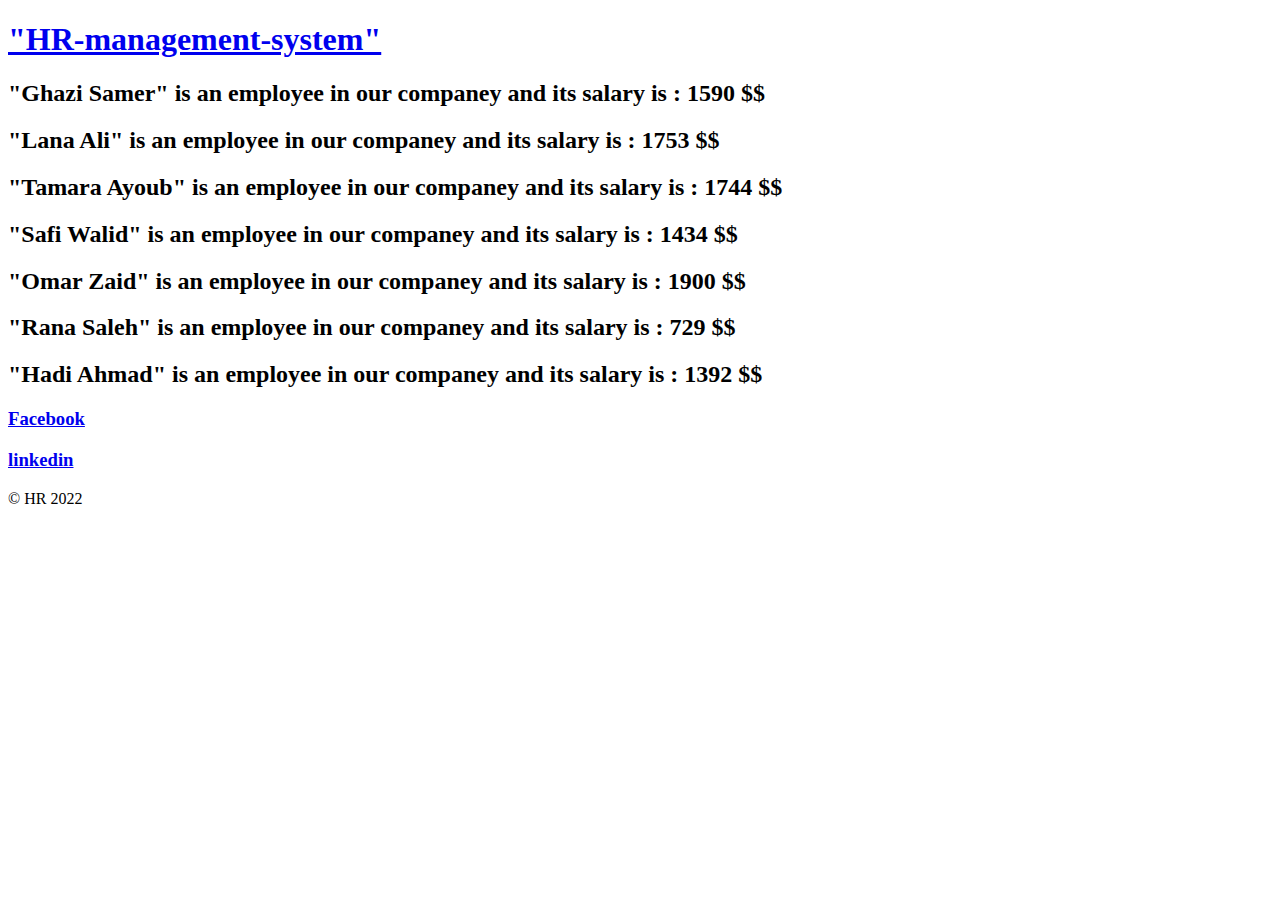
==== index.html @ 0c4be51f "constructor" ====
<!DOCTYPE html>
<html lang="en">
<head>
    <meta charset="UTF-8">
    <meta http-equiv="X-UA-Compatible" content="IE=edge">
    <meta name="viewport" content="width=device-width, initial-scale=1.0">
    <title>HR-managment-system</title>
</head>
<body>
    <header>
    <a href="http://127.0.0.1:5501/accounting.htm">
       <h1>"HR-management-system"</h1> 
    </a>
    </header>
    <main>

    </main>
    <script src="./app.js"></script>
    <footer>
        <a href="https://www.facebook.com/#!/"><h3>Facebook</h3></a>
        <a href="https://www.linkedin.com/"><h3>linkedin</h3></a>
        &copy HR 2022
    </footer>
    
</body>
</html>
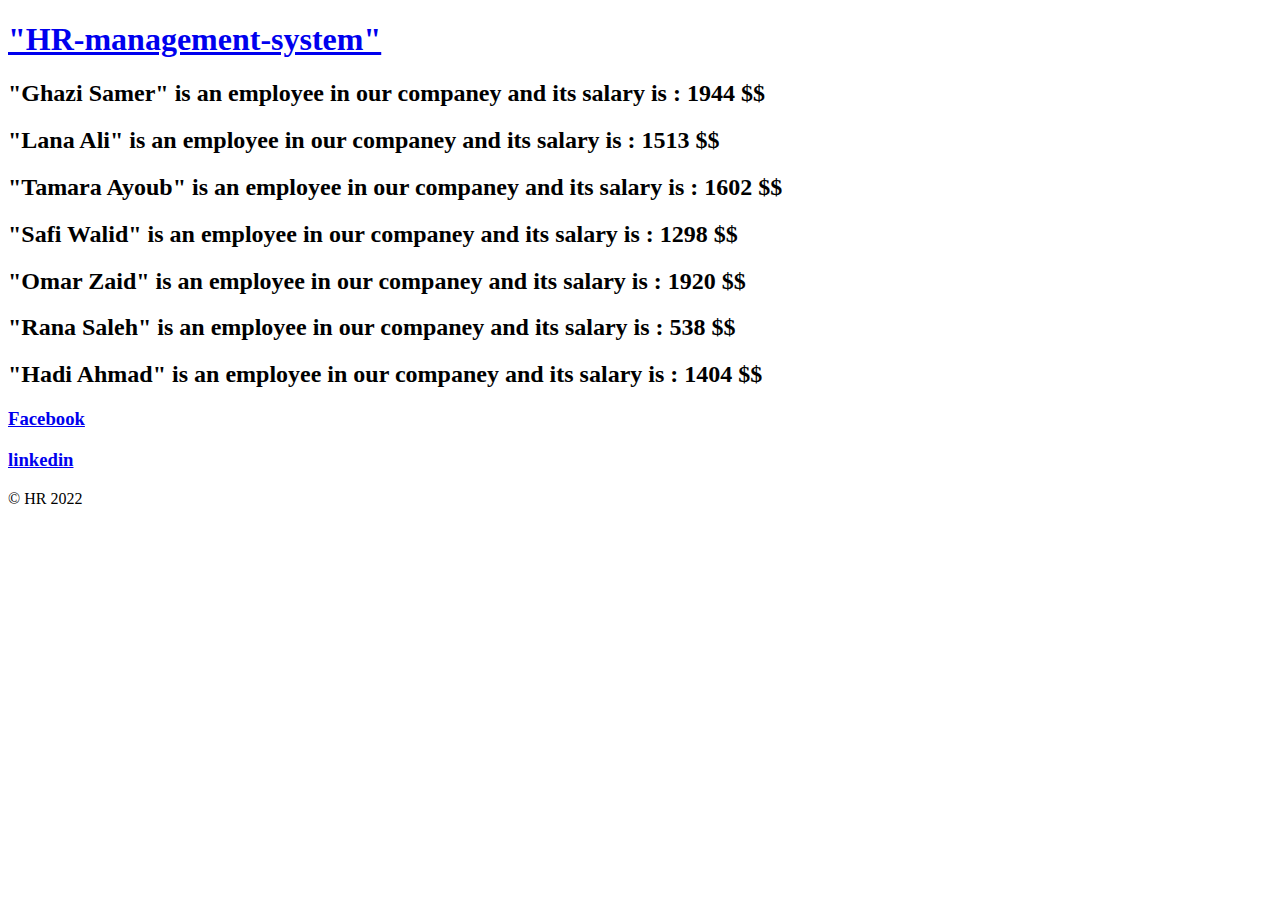
==== commit 60affba2: ".html fix typo" ====
--- a/index.html
+++ b/index.html
@@ -8,7 +8,7 @@
 </head>
 <body>
     <header>
-    <a href="http://127.0.0.1:5501/accounting.htm">
+    <a href="http://127.0.0.1:5501/accounting.html">
        <h1>"HR-management-system"</h1> 
     </a>
     </header>
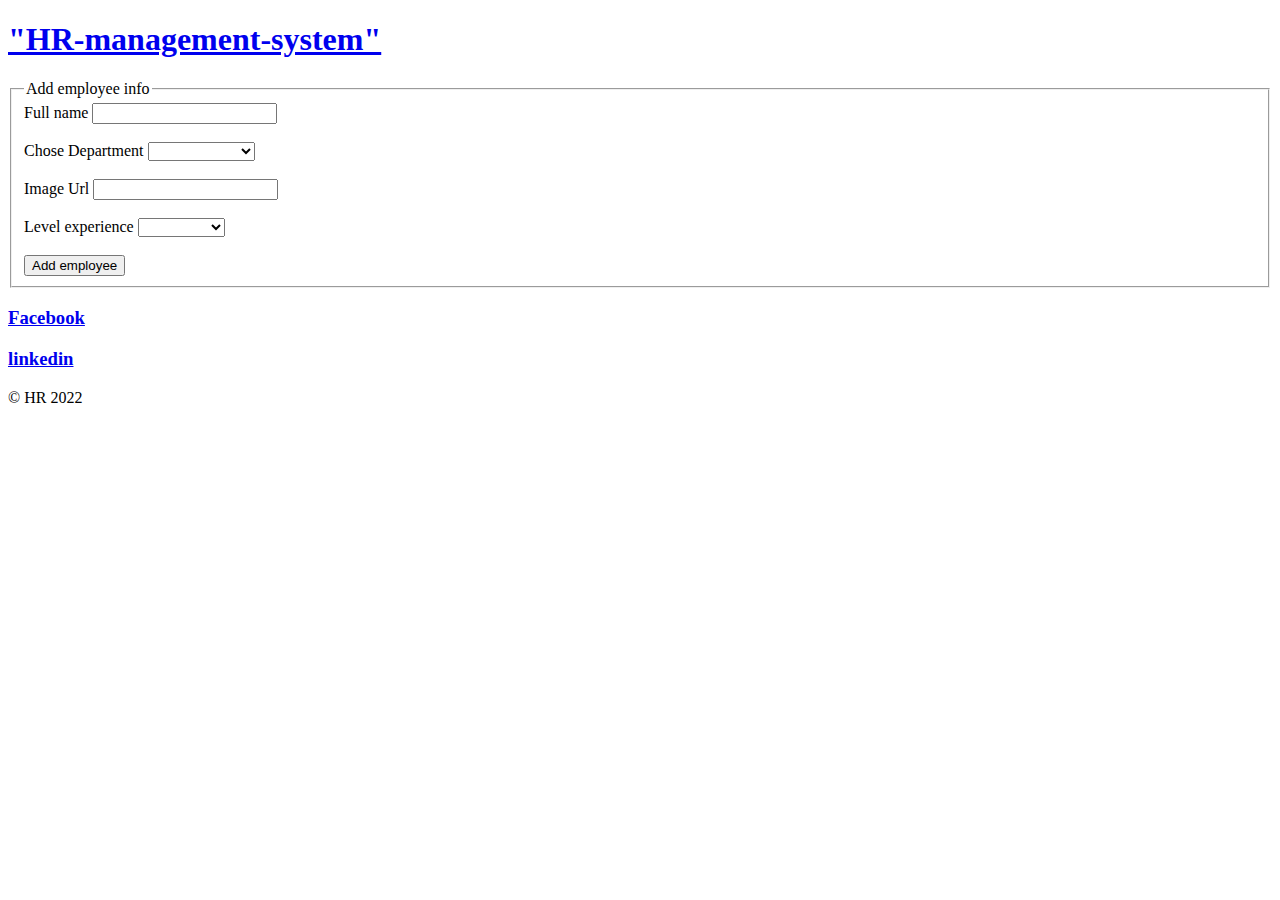
==== commit 45ae85f8: "employee render" ====
--- a/index.html
+++ b/index.html
@@ -2,7 +2,7 @@
 <html lang="en">
 <head>
     <meta charset="UTF-8">
-    <meta http-equiv="X-UA-Compatible" content="IE=edge">
+    <meta http-equiv="x-ua-compatible" content="IE=edge">
     <meta name="viewport" content="width=device-width, initial-scale=1.0">
     <title>HR-managment-system</title>
 </head>
@@ -12,15 +12,54 @@
        <h1>"HR-management-system"</h1> 
     </a>
     </header>
-    <main>
+  <main id="hello">
+    <section >
+        <form id ="addEmploy">
+            <fieldset >
+                <legend>Add employee info</legend>
+                <label for="fullName">Full name</label>
+                <input type="text" name="fullName" id="fullName">
+                <br>
+                <br>
+                <label for="select">Chose Department</label>
+                <select id="select" name="select">
+                    <option value="Department"></option>
+                    <option value="Administration">Administration</option>
+                    <option value="Marketing">Marketing</option>
+                    <option value="Development">Development</option>
+                    <option value="Finance">Finance</option>
+                  </select>
+                  <br>
+                  <br>
+                <label for="Imageurl">Image Url</label>
+                <input type="text" name="Imageurl" id="Imageurl">
+                <br>
+                <br>
+                <label for="selectLe">Level experience</label>
+                <select id="selectLe" name="selectLe">
+                    <option value="Level"></option>
+                    <option value="Senior">Senior</option>
+                    <option value="Mid-Senior">Mid-Senior</option>
+                    <option value="Junior">Junior</option>
+                  </select>
+                  <br>
+                  <br>
+                <input type="submit" value="Add employee">
 
-    </main>
-    <script src="./app.js"></script>
-    <footer>
+            </fieldset>
+        </form>
+
+    </section>
+    <section id="hi" >
+
+
+    </section>
+  </main>
+   <footer>
         <a href="https://www.facebook.com/#!/"><h3>Facebook</h3></a>
         <a href="https://www.linkedin.com/"><h3>linkedin</h3></a>
         &copy HR 2022
     </footer>
-    
+    <script src="./app.js"></script> 
 </body>
 </html>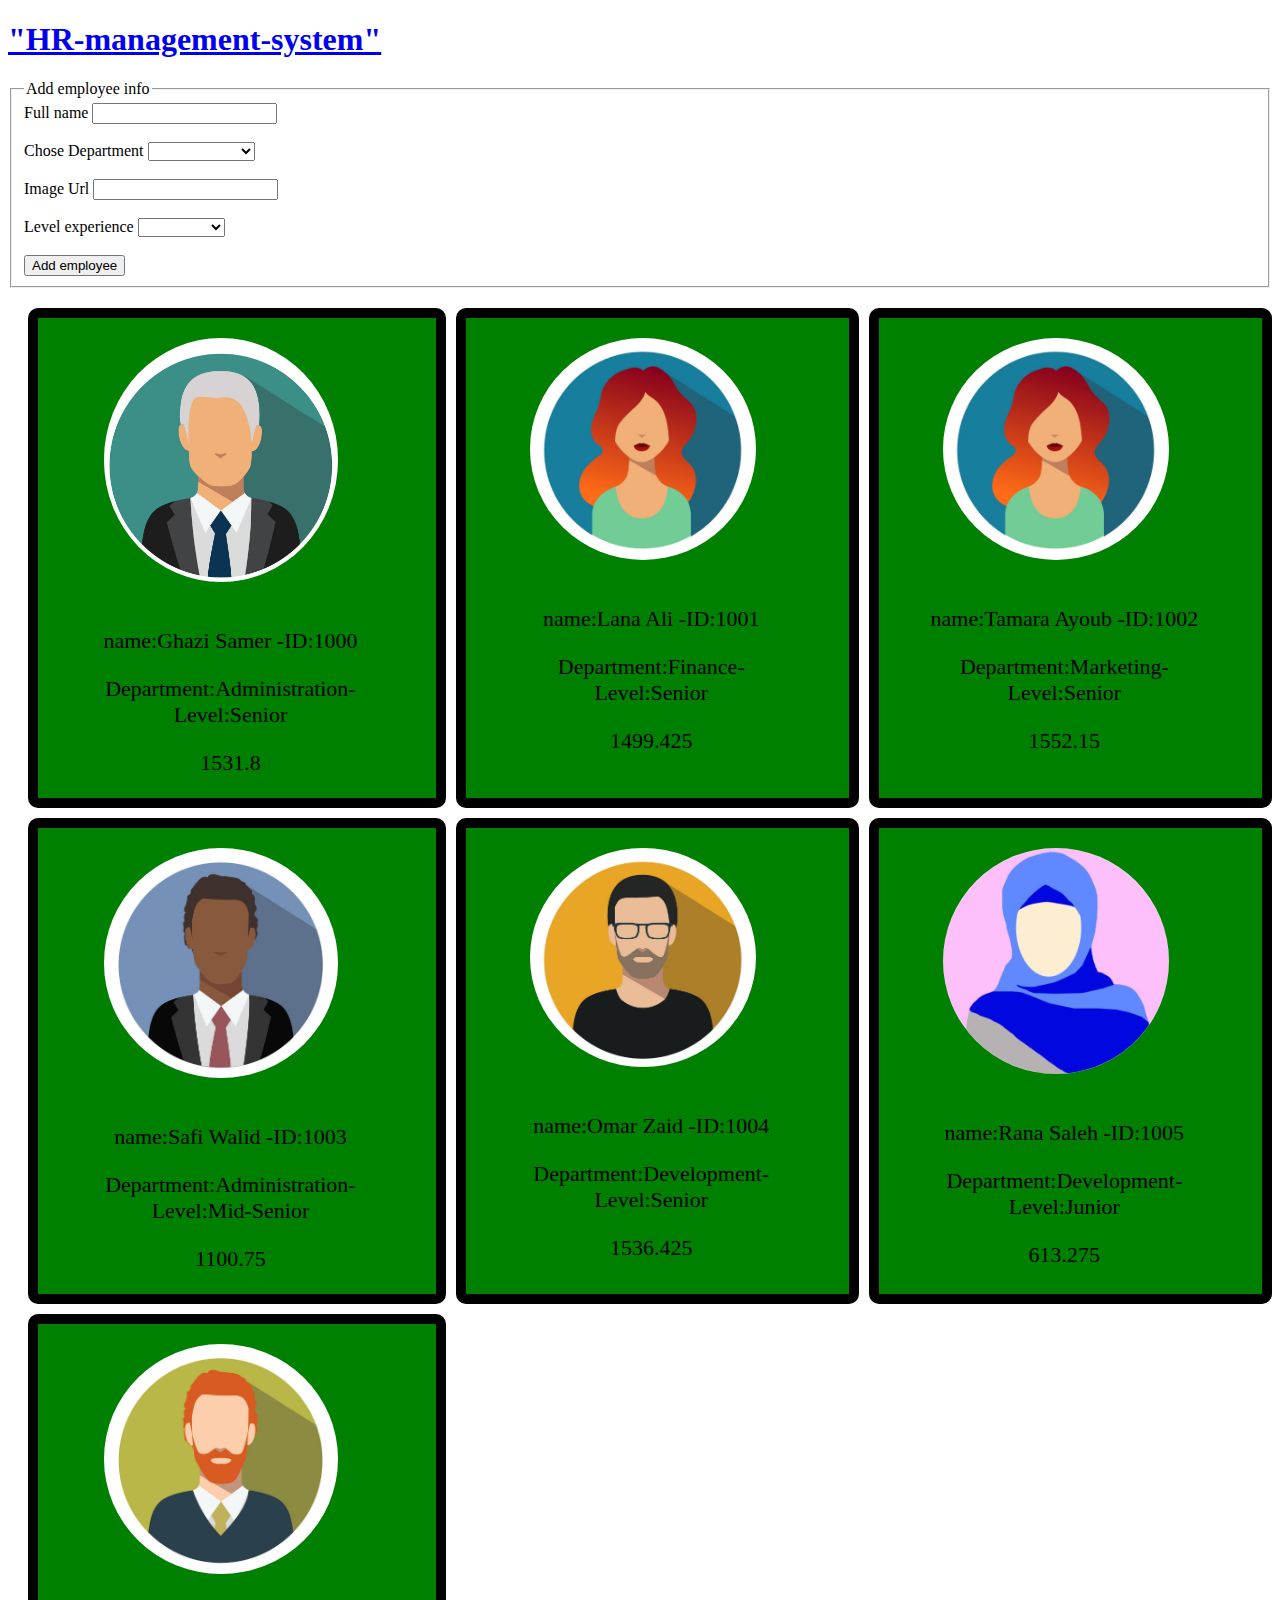
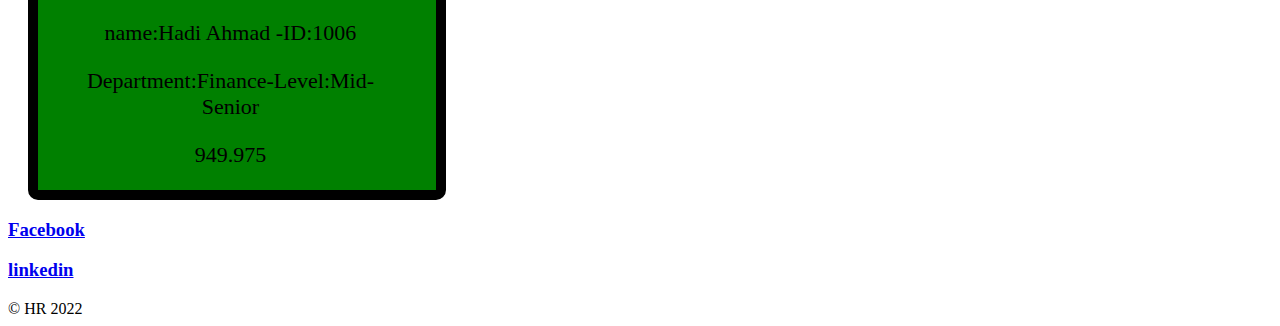
==== commit e0f4aee2: "css" ====
--- a/index.html
+++ b/index.html
@@ -5,6 +5,7 @@
     <meta http-equiv="x-ua-compatible" content="IE=edge">
     <meta name="viewport" content="width=device-width, initial-scale=1.0">
     <title>HR-managment-system</title>
+    <link rel="stylesheet" href="./stylesheet/style.css">
 </head>
 <body>
     <header>
--- a/stylesheet/style.css
+++ b/stylesheet/style.css
@@ -0,0 +1,37 @@
+#hi { 
+    display: grid;
+    grid-column-gap: 10px;
+    grid-template-columns: auto auto auto;
+    grid-row-gap: 10px;
+    grid-template-rows: auto auto auto;
+    /* background-color: #21f33d;  */
+    /* border: 10px solid black; */
+    padding-left: 20px;
+    padding-top: 20px;
+
+}
+#hi>div{
+    background-color: green;
+    border: 10px solid black ;
+    border-radius: 10px;
+    padding-left: 25%;
+}
+#hi>div>p{
+        padding: 0px 0px 0px 0px;
+        font-size: 22px;
+        text-align:center;
+        position: relative;
+        right:20%;
+}
+#hi>div>img{
+    /* border: 1px solid white; */
+    /* background: green; */ 
+    border-radius: 50%;
+    width: 80%;
+    padding: 20px;
+    position: relative;
+    right: 20%;
+    /* size: 50px ; */
+    /* margin-left: auto;
+    margin-right: auto; */
+}
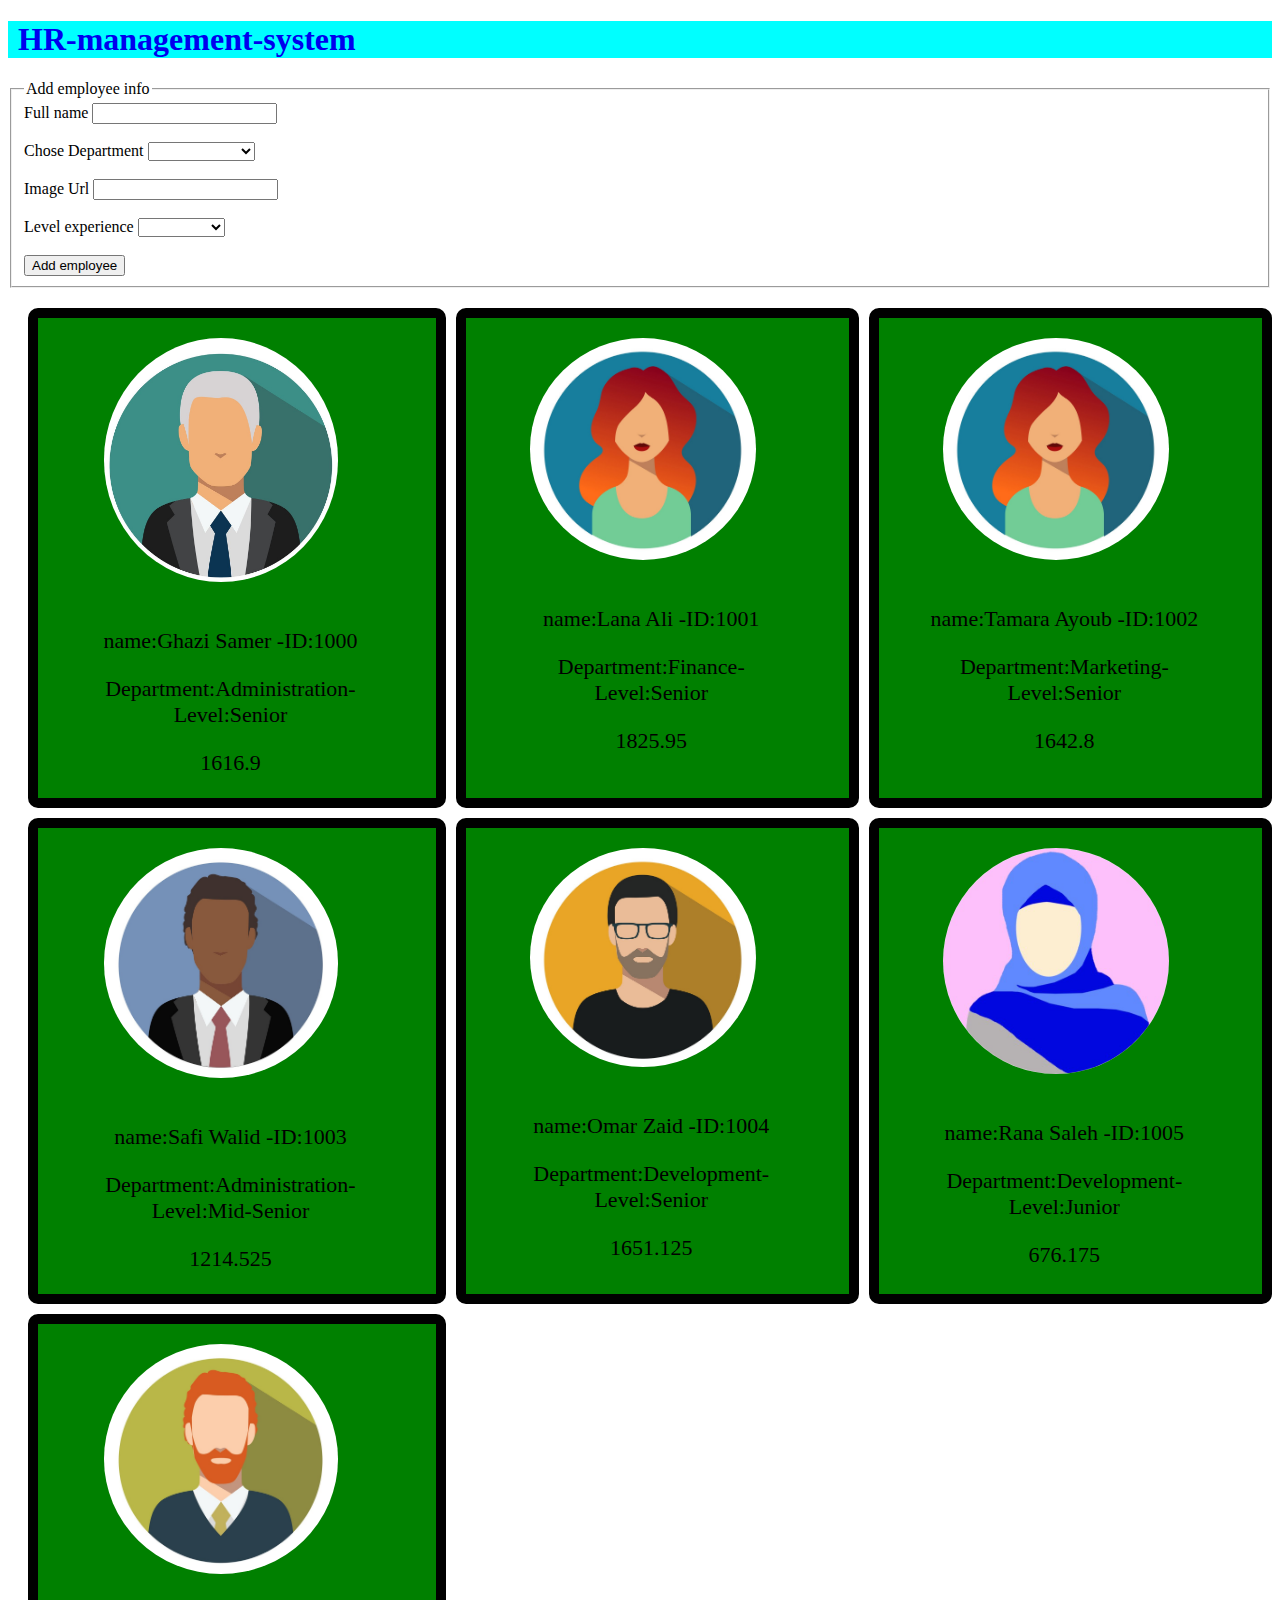
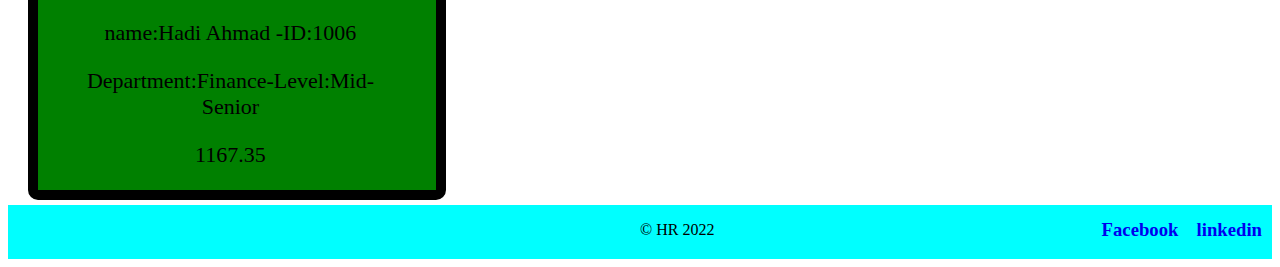
==== commit 0f405a4f: "tk9" ====
--- a/index.html
+++ b/index.html
@@ -10,7 +10,7 @@
 <body>
     <header>
     <a href="http://127.0.0.1:5501/accounting.html">
-       <h1>"HR-management-system"</h1> 
+       <h1>HR-management-system</h1> 
     </a>
     </header>
   <main id="hello">
@@ -57,9 +57,10 @@
     </section>
   </main>
    <footer>
-        <a href="https://www.facebook.com/#!/"><h3>Facebook</h3></a>
-        <a href="https://www.linkedin.com/"><h3>linkedin</h3></a>
-        &copy HR 2022
+        <P>&copy HR 2022</P>
+        <a href="https://www.facebook.com/#!/" id="kk"><h3>Facebook</h3></a>
+        <a href="https://www.linkedin.com/" id="kd"><h3>linkedin</h3></a>
+       
     </footer>
     <script src="./app.js"></script> 
 </body>
--- a/stylesheet/style.css
+++ b/stylesheet/style.css
@@ -1,3 +1,15 @@
+header{
+    background-color: aqua;
+    /* height: 50px; */
+    margin-bottom: 20px;
+}
+header>a{
+    text-decoration: none;
+}
+header>a>h1{
+    padding-left: 10px;
+} 
+
 #hi { 
     display: grid;
     grid-column-gap: 10px;
@@ -35,3 +47,30 @@
     /* margin-left: auto;
     margin-right: auto; */
 }
+footer{
+    display: flex;
+    justify-content: space-between;
+    background-color: aqua;
+    background-size: contain;
+    width: 100%;
+    height: 6vh;
+    margin-top: 5px;
+}
+footer>a{
+    text-decoration: none;
+    padding-right: 10px;
+    padding-bottom: 10px;
+    position: relative;
+    bottom: 5px;
+}
+#kk{
+    position: relative;
+    left: 40%;
+    
+}
+
+footer>p{
+    position: relative;
+    left: 50%;
+
+}